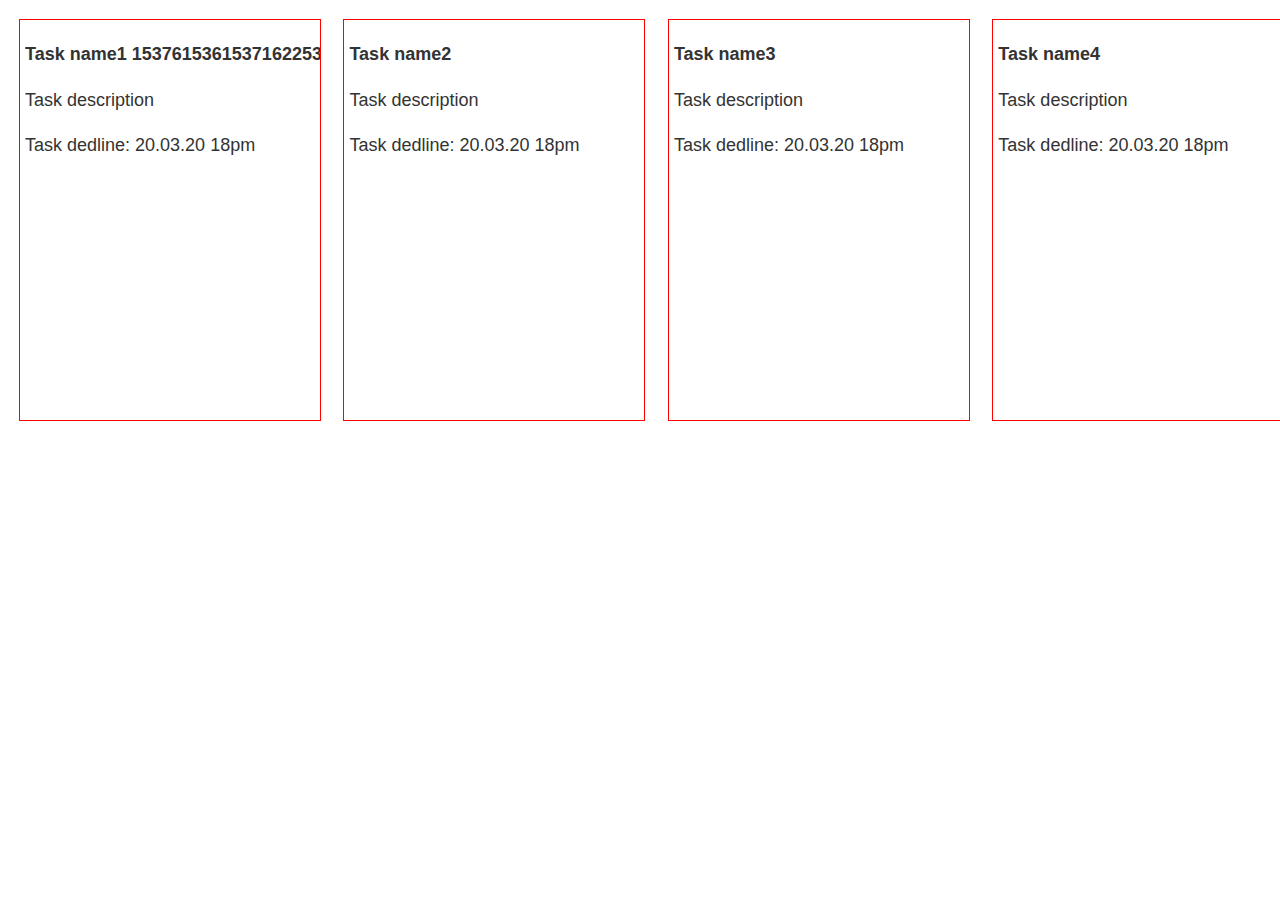
==== lists.html @ da24ca0b "add base files" ====
<html lang="en">
  <head>
    <meta charset="utf-8">
    <meta name="viewport" content="width=device-width, initial-scale=1, shrink-to-fit=no">
    <!-- Main css -->
    <link rel="stylesheet" type="text/css" href="main.css">

    <title>Lists</title>
  </head>
  <body>
	<section class="main-content">
		<div class="scrolling-wrapper">
		 	<div class="task-card">
		 		<p class="task-name">Task name1 15376153615371622534675326423</p>
		 		<p class="task-decription">Task description</p>
		 		<p class="task-deadline">Task dedline: 20.03.20 18pm</p>
		 	</div>
		 	<div class="task-card">
		 		<p class="task-name">Task name2</p>
		 		<p class="task-decription">Task description</p>
		 		<p class="task-deadline">Task dedline: 20.03.20 18pm</p>
		 	</div>
		 	<div class="task-card">
		 		<p class="task-name">Task name3</p>
		 		<p class="task-decription">Task description</p>
		 		<p class="task-deadline">Task dedline: 20.03.20 18pm</p>
		 	</div>
		 	<div class="task-card">
		 		<p class="task-name">Task name4</p>
		 		<p class="task-decription">Task description</p>
		 		<p class="task-deadline">Task dedline: 20.03.20 18pm</p>
		 	</div>
		 	<div class="task-card">
		 		<p class="task-name">Task name5</p>
		 		<p class="task-decription">Task description</p>
		 		<p class="task-deadline">Task dedline: 20.03.20 18pm</p>
		 	</div>
		 	<div class="task-card">
		 		<p class="task-name">Task name6</p>
		 		<p class="task-decription">Task description</p>
		 		<p class="task-deadline">Task dedline: 20.03.20 18pm</p>
		 	</div>
		</div>
	</section>


  </body>
</html>
---- main.css ----
/*Start default styles*/
*,
::after,
::before {
	-webkit-box-sizing: border-box;
	box-sizing: border-box
}

html {
	font-family: sans-serif;
	line-height: 1.15;
	-webkit-text-size-adjust: 100%;
	-webkit-tap-highlight-color: transparent
}

article,
aside,
figcaption,
figure,
footer,
header,
hgroup,
main,
nav,
section {
	display: block
}

body {
	margin: 0;
	font-family: -apple-system, BlinkMacSystemFont, "Segoe UI", Roboto, "Helvetica Neue", Arial, "Noto Sans", sans-serif, "Apple Color Emoji", "Segoe UI Emoji", "Segoe UI Symbol", "Noto Color Emoji";
	font-size: 1rem;
	font-weight: 400;
	line-height: 1.5;
	color: #212529;
	text-align: left;
	background-color: #fff
}

[tabindex="-1"]:focus:not(:focus-visible) {
	outline: 0!important
}

hr {
	-webkit-box-sizing: content-box;
	box-sizing: content-box;
	height: 0;
	overflow: visible
}

h1,
h2,
h3,
h4,
h5,
h6 {
	margin-top: 0;
	margin-bottom: .5rem
}

p {
	margin-top: 0;
	margin-bottom: 1rem
}

abbr[data-original-title],
abbr[title] {
	text-decoration: underline;
	-webkit-text-decoration: underline dotted;
	text-decoration: underline dotted;
	cursor: help;
	border-bottom: 0;
	-webkit-text-decoration-skip-ink: none;
	text-decoration-skip-ink: none
}

address {
	margin-bottom: 1rem;
	font-style: normal;
	line-height: inherit
}

dl,
ol,
ul {
	margin-top: 0;
	margin-bottom: 1rem
}

ol ol,
ol ul,
ul ol,
ul ul {
	margin-bottom: 0
}

dt {
	font-weight: 700
}

dd {
	margin-bottom: .5rem;
	margin-left: 0
}

blockquote {
	margin: 0 0 1rem
}

b,
strong {
	font-weight: bolder
}

small {
	font-size: 80%
}

sub,
sup {
	position: relative;
	font-size: 75%;
	line-height: 0;
	vertical-align: baseline
}

sub {
	bottom: -.25em
}

sup {
	top: -.5em
}

a {
	color: #007bff;
	text-decoration: none;
	background-color: transparent
}

a:hover {
	color: #0056b3;
	text-decoration: underline
}

a:not([href]) {
	color: inherit;
	text-decoration: none
}

a:not([href]):hover {
	color: inherit;
	text-decoration: none
}

code,
kbd,
pre,
samp {
	font-family: SFMono-Regular, Menlo, Monaco, Consolas, "Liberation Mono", "Courier New", monospace;
	font-size: 1em
}

pre {
	margin-top: 0;
	margin-bottom: 1rem;
	overflow: auto
}

figure {
	margin: 0 0 1rem
}

img {
	vertical-align: middle;
	border-style: none
}

svg {
	overflow: hidden;
	vertical-align: middle
}

table {
	border-collapse: collapse
}

caption {
	padding-top: .75rem;
	padding-bottom: .75rem;
	color: #6c757d;
	text-align: left;
	caption-side: bottom
}

th {
	text-align: inherit
}

label {
	display: inline-block;
	margin-bottom: .5rem
}

button {
	border-radius: 0
}

button:focus {
	outline: 1px dotted;
	outline: 5px auto -webkit-focus-ring-color
}

button,
input,
optgroup,
select,
textarea {
	margin: 0;
	font-family: inherit;
	font-size: inherit;
	line-height: inherit
}

button,
input {
	overflow: visible
}

button,
select {
	text-transform: none
}

select {
	word-wrap: normal
}

[type=button],
[type=reset],
[type=submit],
button {
	-webkit-appearance: button
}

[type=button]:not(:disabled),
[type=reset]:not(:disabled),
[type=submit]:not(:disabled),
button:not(:disabled) {
	cursor: pointer
}

[type=button]::-moz-focus-inner,
[type=reset]::-moz-focus-inner,
[type=submit]::-moz-focus-inner,
button::-moz-focus-inner {
	padding: 0;
	border-style: none
}

input[type=checkbox],
input[type=radio] {
	-webkit-box-sizing: border-box;
	box-sizing: border-box;
	padding: 0
}

input[type=date],
input[type=datetime-local],
input[type=month],
input[type=time] {
	-webkit-appearance: listbox
}

textarea {
	overflow: auto;
	resize: vertical
}

fieldset {
	min-width: 0;
	padding: 0;
	margin: 0;
	border: 0
}

legend {
	display: block;
	width: 100%;
	max-width: 100%;
	padding: 0;
	margin-bottom: .5rem;
	font-size: 1.5rem;
	line-height: inherit;
	color: inherit;
	white-space: normal
}

progress {
	vertical-align: baseline
}

[type=number]::-webkit-inner-spin-button,
[type=number]::-webkit-outer-spin-button {
	height: auto
}

[type=search] {
	outline-offset: -2px;
	-webkit-appearance: none
}

[type=search]::-webkit-search-decoration {
	-webkit-appearance: none
}

::-webkit-file-upload-button {
	font: inherit;
	-webkit-appearance: button
}

output {
	display: inline-block
}

summary {
	display: list-item;
	cursor: pointer
}

template {
	display: none
}

[hidden] {
	display: none!important
}

::-webkit-input-placeholder {
	color: #666
}

::-moz-placeholder {
	color: #666
}

:-ms-input-placeholder {
	color: #666
}

::-ms-input-placeholder {
	color: #666
}

::placeholder {
	color: #666
}

::-moz-selection {
	background-color: orange;
	color: #fff
}

::selection {
	background-color: orange;
	color: #fff
}

input,
textarea {
	outline: 0
}

input:focus:required:invalid,
textarea:focus:required:invalid {
	border-color: red
}

input:required:valid,
textarea:required:valid {
	border-color: green
}

body {
	font-family: sans-serif;
	font-size: 16px;
	min-width: 320px;
	position: relative;
	line-height: 1.65;
	overflow-x: hidden;
	color: #333
}
/*End default styles*/

.scrolling-wrapper {
	padding: 20px;
  	overflow-x: auto;
  	overflow-y: hidden;
  	white-space: nowrap;
}

.scrolling-wrapper {
  -webkit-overflow-scrolling: touch;
}

.scrolling-wrapper {
  &::-webkit-scrollbar {
    display: none;
  }
}

.task-card {
	display: inline-block;
	width: 300px;
	height: 400px;
	outline: solid 1px red;
	margin-right: 20px;
	/*background: red;*/
}

.task-name, .task-decription, .task-deadline {
	margin-left: 5px;
	font-size: 18px;
}

.task-name {
	margin-top: 20px;
	font-weight: 800;
	overflow: hidden;
}
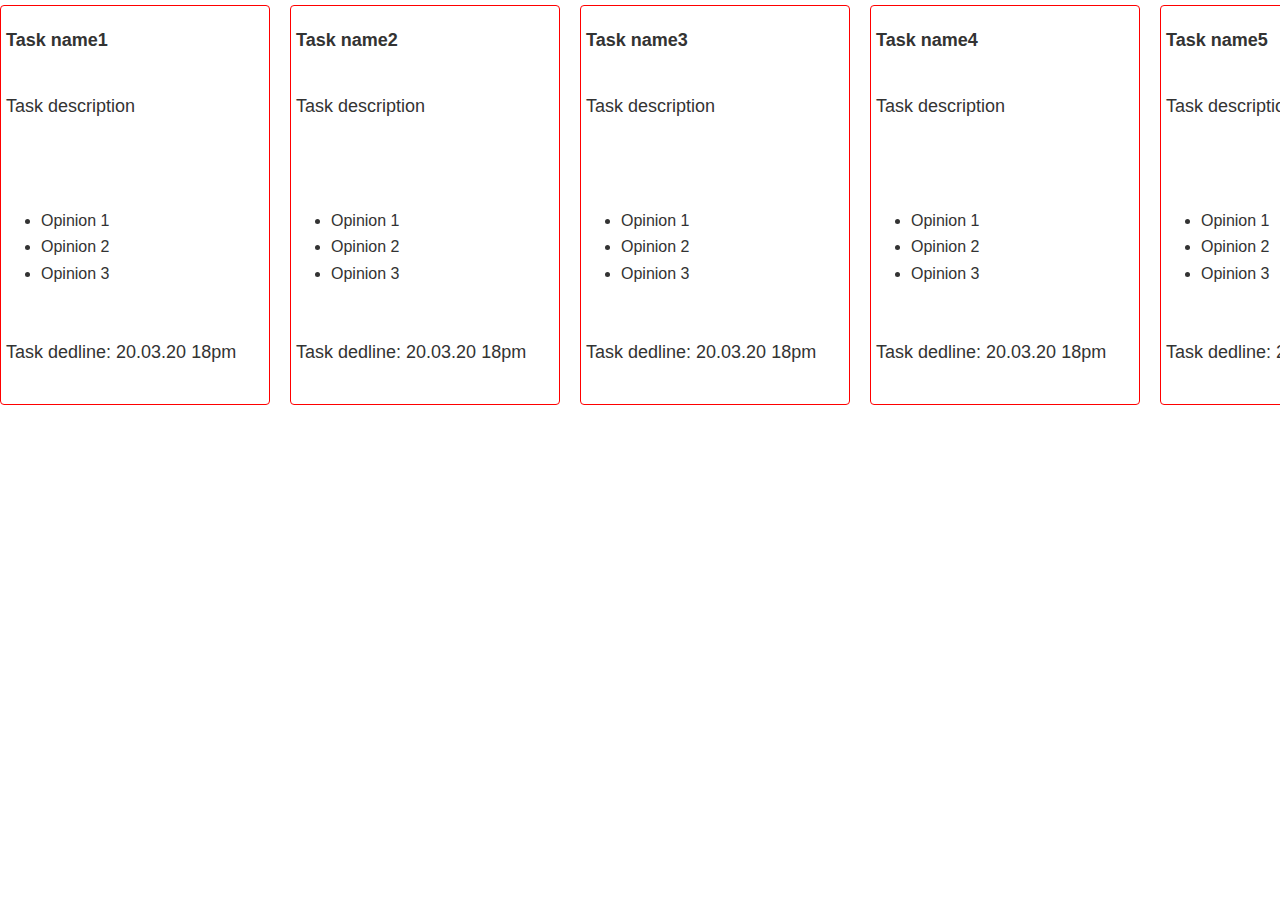
==== commit b1cf829b: "code refactoring to bootstrap classes" ====
--- a/lists.html
+++ b/lists.html
@@ -3,46 +3,102 @@
     <meta charset="utf-8">
     <meta name="viewport" content="width=device-width, initial-scale=1, shrink-to-fit=no">
     <!-- Main css -->
+    <link rel="stylesheet" href="https://maxcdn.bootstrapcdn.com/bootstrap/4.0.0/css/bootstrap.min.css" integrity="sha384-Gn5384xqQ1aoWXA+058RXPxPg6fy4IWvTNh0E263XmFcJlSAwiGgFAW/dAiS6JXm" crossorigin="anonymous">
     <link rel="stylesheet" type="text/css" href="main.css">
 
     <title>Lists</title>
   </head>
   <body>
-	<section class="main-content">
-		<div class="scrolling-wrapper">
-		 	<div class="task-card">
-		 		<p class="task-name">Task name1 15376153615371622534675326423</p>
+	<section class="main-content container-fluid px-0">
+		<div class="scrolling-wrapper d-flex flex-row flex-nowrap">
+		 	<div class="card task-card">
+		 		<p class="task-name">Task name1</p>
 		 		<p class="task-decription">Task description</p>
+		 		<div class="task-opinions">
+		 			<ul>
+		 				<li>Opinion 1</li>
+		 				<li>Opinion 2</li>
+		 				<li>Opinion 3</li>
+		 			</ul>
+		 		</div>
 		 		<p class="task-deadline">Task dedline: 20.03.20 18pm</p>
 		 	</div>
-		 	<div class="task-card">
+		 	<div class="card task-card">
 		 		<p class="task-name">Task name2</p>
 		 		<p class="task-decription">Task description</p>
+		 		<div class="task-opinions">
+		 			<ul>
+		 				<li>Opinion 1</li>
+		 				<li>Opinion 2</li>
+		 				<li>Opinion 3</li>
+		 			</ul>
+		 		</div>
 		 		<p class="task-deadline">Task dedline: 20.03.20 18pm</p>
 		 	</div>
-		 	<div class="task-card">
+		 	<div class="card task-card">
 		 		<p class="task-name">Task name3</p>
 		 		<p class="task-decription">Task description</p>
+		 		<div class="task-opinions">
+		 			<ul>
+		 				<li>Opinion 1</li>
+		 				<li>Opinion 2</li>
+		 				<li>Opinion 3</li>
+		 			</ul>
+		 		</div>
 		 		<p class="task-deadline">Task dedline: 20.03.20 18pm</p>
 		 	</div>
-		 	<div class="task-card">
+		 	<div class="card task-card">
 		 		<p class="task-name">Task name4</p>
 		 		<p class="task-decription">Task description</p>
+		 		<div class="task-opinions">
+		 			<ul>
+		 				<li>Opinion 1</li>
+		 				<li>Opinion 2</li>
+		 				<li>Opinion 3</li>
+		 			</ul>
+		 		</div>
 		 		<p class="task-deadline">Task dedline: 20.03.20 18pm</p>
 		 	</div>
-		 	<div class="task-card">
+		 	<div class="card task-card">
 		 		<p class="task-name">Task name5</p>
 		 		<p class="task-decription">Task description</p>
+		 		<div class="task-opinions">
+		 			<ul>
+		 				<li>Opinion 1</li>
+		 				<li>Opinion 2</li>
+		 				<li>Opinion 3</li>
+		 			</ul>
+		 		</div>
 		 		<p class="task-deadline">Task dedline: 20.03.20 18pm</p>
 		 	</div>
-		 	<div class="task-card">
+		 	<div class="card task-card">
 		 		<p class="task-name">Task name6</p>
 		 		<p class="task-decription">Task description</p>
+		 		<div class="task-opinions">
+		 			<ul>
+		 				<li>Opinion 1</li>
+		 				<li>Opinion 2</li>
+		 				<li>Opinion 3</li>
+		 			</ul>
+		 		</div>
+		 		<p class="task-deadline">Task dedline: 20.03.20 18pm</p>
+		 	</div>
+		 	<div class="card task-card">
+		 		<p class="task-name">Task name7</p>
+		 		<p class="task-decription">Task description</p>
+		 		<div class="task-opinions">
+		 			<ul>
+		 				<li>Opinion 1</li>
+		 				<li>Opinion 2</li>
+		 				<li>Opinion 3</li>
+		 			</ul>
+		 		</div>
 		 		<p class="task-deadline">Task dedline: 20.03.20 18pm</p>
 		 	</div>
 		</div>
 	</section>
 
-
+<!-- TODO: - Uncomment if bootstrap JS will be needed -->
+<!-- <script src="https://maxcdn.bootstrapcdn.com/bootstrap/4.0.0/js/bootstrap.min.js" integrity="sha384-JZR6Spejh4U02d8jOt6vLEHfe/JQGiRRSQQxSfFWpi1MquVdAyjUar5+76PVCmYl" crossorigin="anonymous"></script> -->
   </body>
 </html>--- a/main.css
+++ b/main.css
@@ -393,10 +393,7 @@
 /*End default styles*/
 
 .scrolling-wrapper {
-	padding: 20px;
-  	overflow-x: auto;
-  	overflow-y: hidden;
-  	white-space: nowrap;
+	margin: 5 0 5 0;
 }
 
 .scrolling-wrapper {
@@ -410,12 +407,10 @@
 }
 
 .task-card {
-	display: inline-block;
-	width: 300px;
-	height: 400px;
-	outline: solid 1px red;
+	min-width: 270px;
+	min-height: 400px;
+	border: solid 1px red;
 	margin-right: 20px;
-	/*background: red;*/
 }
 
 .task-name, .task-decription, .task-deadline {
@@ -426,5 +421,14 @@
 .task-name {
 	margin-top: 20px;
 	font-weight: 800;
-	overflow: hidden;
-}
+	white-space: normal;
+	height: 50px;
+}
+
+.task-decription {
+	height: 100px;
+}
+
+.task-opinions {
+	height: 130px;
+}
